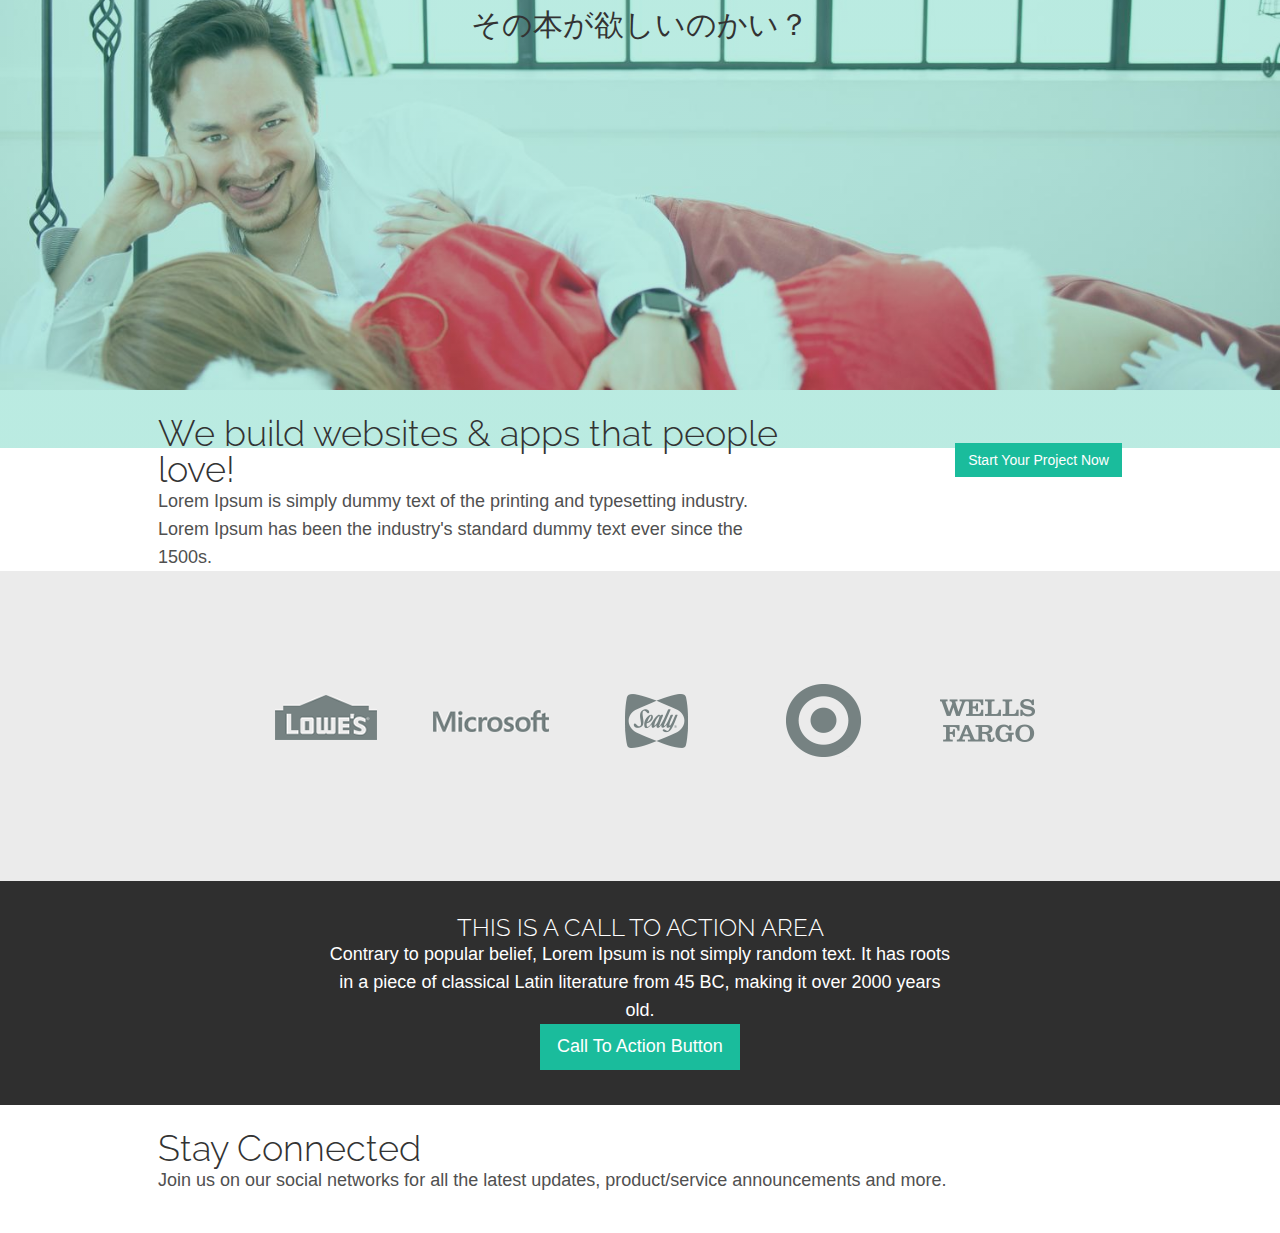
==== Theme/show.html @ bff26721 "バックアップ用です。" ====
<!DOCTYPE html>
<html lang="en">
  <head>
    <meta charset="utf-8">
    <meta http-equiv="X-UA-Compatible" content="IE=edge">
    <meta name="viewport" content="width=device-width, initial-scale=1.0">
    <meta name="description" content="">
    <meta name="author" content="">
    <link rel="shortcut icon" href="assets/ico/favicon.png">

    <title>Libro </title>

    <!-- Bootstrap core CSS -->
    <link href="assets/css/bootstrap.css" rel="stylesheet">

    <!-- Custom styles for this template -->
    <link href="assets/css/main.css" rel="stylesheet">
    <link href="assets/css/custom.css" rel="stylesheet">
    <link href="assets/css/common.css" rel="stylesheet">

    <link href="assets/css/font-awesome.min.css" rel="stylesheet">

    <link href='http://fonts.googleapis.com/css?family=Lato:300,400,700,300italic,400italic' rel='stylesheet' type='text/css'>
    <link href='http://fonts.googleapis.com/css?family=Raleway:400,300,700' rel='stylesheet' type='text/css'>

    <!-- HTML5 shim and Respond.js IE8 support of HTML5 elements and media queries -->
    <!--[if lt IE 9]>
      <script src="https://oss.maxcdn.com/libs/html5shiv/3.7.0/html5shiv.js"></script>
      <script src="https://oss.maxcdn.com/libs/respond.js/1.3.0/respond.min.js"></script>
    <![endif]-->
    
    <script src="assets/js/modernizr.custom.js"></script>
    
  </head>

  <body>

	<!-- Menu -->
	<!-- <nav class="menu" id="theMenu">
		<div class="menu-wrap">
			<h1 class="logo"><a href="index.html#home">LINK</a></h1>
			<i class="fa fa-arrow-right menu-close"></i>
			<a href="index.html">Home</a>
			<a href="services.html">Services</a>
			<a href="portfolio.html">Portfolio</a>
			<a href="about.html">About</a>
			<a href="#contact">Contact</a>
			<a href="#"><i class="fa fa-facebook"></i></a>
			<a href="#"><i class="fa fa-twitter"></i></a>
			<a href="#"><i class="fa fa-dribbble"></i></a>
			<a href="#"><i class="fa fa-envelope"></i></a>
		</div> -->
		
		<!-- Menu button -->
	<!-- 	<div id="menuToggle"><i class="fa fa-bars"></i></div>
	</nav> -->
	
	<!-- MAIN IMAGE SECTION -->
	<div id="portwrap2">
		<div class="container">
			<div class="row">
				<div class="col-lg-8 col-lg-offset-2">
					<h2>その本が欲しいのかい？</h2>
				</div>
			</div><!-- row -->
		</div><!-- /container -->
	</div><!-- /portrwrap2 -->

	<!-- WELCOME SECTION -->
    <div class="container">
      <div class="row mt">
      	<div class="col-lg-8">
	        <h1>We build websites & apps that people love!</h1>
	        <p>Lorem Ipsum is simply dummy text of the printing and typesetting industry. Lorem Ipsum has been the industry's standard dummy text ever since the 1500s.</p>
      	</div>
      	<div class="col-lg-4">
      		<p class="pull-right"><br><button type="button" class="btn btn-green">Start Your Project Now</button></p>
      	</div>
      </div><!-- /row -->
    </div><!-- /.container -->
    
  
	    	</div><!-- row -->
	    </div><!-- container -->
    </div><!-- portfolio -->
	
	<!-- CLIENTS LOGOS -->
	<div id="lg">
		<div class="container">
			<div class="row centered">
				<div class="col-lg-2 col-lg-offset-1">
					<img src="assets/img/clients/c01.gif" alt="">
				</div>
				<div class="col-lg-2">
					<img src="assets/img/clients/c02.gif" alt="">
				</div>
				<div class="col-lg-2">
					<img src="assets/img/clients/c03.gif" alt="">
				</div>
				<div class="col-lg-2">
					<img src="assets/img/clients/c04.gif" alt="">
				</div>
				<div class="col-lg-2">
					<img src="assets/img/clients/c05.gif" alt="">
				</div>
			</div><!-- row -->
		</div><!-- container -->
	</div><!-- dg -->
	
	
	<!-- CALL TO ACTION -->
	<div id="call">
		<div class="container">
			<div class="row">
				<h3>THIS IS A CALL TO ACTION AREA</h3>
				<div class="col-lg-8 col-lg-offset-2">
					<p>Contrary to popular belief, Lorem Ipsum is not simply random text. It has roots in a piece of classical Latin literature from 45 BC, making it over 2000 years old.</p>
					<p><button type="button" class="btn btn-green btn-lg">Call To Action Button</button></p>
				</div>
			</div><!-- row -->
		</div><!-- container -->
	</div><!-- Call to action -->
	
	<div class="container">
		<div class="row mt">
			<div class="col-lg-12">
				<h1>Stay Connected</h1>
				<p>Join us on our social networks for all the latest updates, product/service announcements and more.</p>
				<br>
			</div><!-- col-lg-12 -->
		</div><!-- row -->
	</div><!-- container -->
	
	<!--これ以下は消さないこと!

     Bootstrap core JavaScript
    ================================================== -->
    <!-- Placed at the end of the document so the pages load faster -->
    <script src="https://code.jquery.com/jquery-1.10.2.min.js"></script>
    <script src="assets/js/bootstrap.min.js"></script>
    <script src="assets/js/main.js"></script>
	<script src="assets/js/masonry.pkgd.min.js"></script>
	<script src="assets/js/imagesloaded.js"></script>
    <script src="assets/js/classie.js"></script>
	<script src="assets/js/AnimOnScroll.js"></script>
	<script>
		new AnimOnScroll( document.getElementById( 'grid' ), {
			minDuration : 0.4,
			maxDuration : 0.7,
			viewportFactor : 0.2
		} );
	</script>
  </body>
</html>
---- Theme/assets/css/main.css ----
body {
    background-color: #f2f2f2;
    font-family: Lato;
    font-weight: 300;
    font-size: 16px;
    color: #555;
    -webkit-font-smoothing: antialiased;
    -webkit-overflow-scrolling: touch;
}
h1, h2, h3, h4, h5, h6 {
    font-family: Raleway;
    font-weight: 300;
    color: #333;
}
p {
    line-height: 28px;
    margin-bottom: 25px;
    font-size: 18px;
}
.centered {
    text-align: center;
}
.goright {
    text-align: right;
}
.mt {
    padding-top: 25px;
}
a {
    color: #16a085;
    word-wrap: break-word;
    -webkit-transition: color .1s ease-in, background .1s ease-in;
    -moz-transition: color .1s ease-in, background .1s ease-in;
    -ms-transition: color .1s ease-in, background .1s ease-in;
    -o-transition: color .1s ease-in, background .1s ease-in;
    transition: color .1s ease-in, background .1s ease-in;
}
a:hover, a:focus {
    color: #7b7b7b;
    text-decoration: none;
    outline: 0;
}
a:before, a:after {
    -webkit-transition: color .1s ease-in, background .1s ease-in;
    -moz-transition: color .1s ease-in, background .1s ease-in;
    -ms-transition: color .1s ease-in, background .1s ease-in;
    -o-transition: color .1s ease-in, background .1s ease-in;
    transition: color .1s ease-in, background .1s ease-in;
}
hr {
    display: block;
    height: 1px;
    border: 0;
    border-top: 1px solid #ccc;
    margin: 1em 0;
    padding: 0;
}
.btn {
    border-radius: 0;
}
.btn-green {
    color: #fff;
    background-color: #1abc9c;
    border-color: #1abc9c;
    font-weight: 300;
}
.btn-green:hover, .btn-green:focus, .btn-green:active, .btn-green.active, .open .dropdown-toggle.btn-green {
    color: #fff;
    background-color: #16a085;
    border-color: #16a085;
    font-weight: 300;
}
.tm {
    font-size: 14px;
    line-height: 20px;
}
.menu {
    
    right: -200px;
    width: 260px;
    height: 100%;
    top: 0;
    z-index: 10;
    text-align: left;
}
.menu.menu-open {
    right: 0;
}
.menu-wrap {
    position: absolute;
    top: 0;
    left: 60px;
    background: #1a1a1a;
    width: 200px;
    height: 100%}
.menu h1.logo a {
    font-family: Raleway, Helvetica, Arial, sans-serif;
    font-size: 16px;
    font-weight: 800;
    letter-spacing: .15em;
    line-height: 40px;
    text-transform: uppercase;
    color: #fff;
    margin-top: 20px;
}
.menu h1.logo a:hover {
    color: #1abc9c;
}
.menu img.logo {
    margin: 20px 0;
    max-width: 160px;
}
.menu a {
    margin-left: 20px;
    color: gray;
    display: block;
    font-size: 12px;
    font-weight: 700;
    line-height: 40px;
    letter-spacing: .1em;
    text-transform: uppercase;
}
.menu a:hover {
    color: #fff;
}
.menu a:active {
    color: #fff;
}
.menu a>i {
    float: left;
    display: inline-block;
    vertical-align: middle;
    text-align: left;
    width: 25px;
    font-size: 14px;
    line-height: 40px;
    margin: 25px 2px;
}
.menu-close {
    cursor: pointer;
    display: block;
    position: absolute;
    font-size: 14px;
    color: gray;
    width: 40px;
    height: 40px;
    line-height: 40px;
    top: 20px;
    right: 5px;
    -webkit-transition: all .1s ease-in-out;
    -moz-transition: all .1s ease-in-out;
    -ms-transition: all .1s ease-in-out;
    -o-transition: all .1s ease-in-out;
    transition: all .1s ease-in-out;
}
.menu-close:hover {
    color: #fff;
    -webkit-transition: all .1s ease-in-out;
    -moz-transition: all .1s ease-in-out;
    -ms-transition: all .1s ease-in-out;
    -o-transition: all .1s ease-in-out;
    transition: all .1s ease-in-out;
}
.body-push {
    overflow-x: hidden;
    position: relative;
    left: 0;
}
.body-push-toright {
    left: 200px;
}
.body-push-toleft {
    left: -200px;
}
.menu, .body-push {
    -webkit-transition: all .3s ease;
    -moz-transition: all .3s ease;
    -ms-transition: all .3s ease;
    -o-transition: all .3s ease;
    transition: all .3s ease;
}
#menuToggle {
    position: absolute;
    top: 20px;
    left: 0;
    z-index: 11;
    display: block;
    text-align: center;
    font-size: 14px;
    color: #fff;
    width: 40px;
    height: 40px;
    line-height: 40px;
    cursor: pointer;
    background: rgba(0, 0, 0, .25);
    -webkit-transition: all .1s ease-in-out;
    -moz-transition: all .1s ease-in-out;
    -ms-transition: all .1s ease-in-out;
    -o-transition: all .1s ease-in-out;
    transition: all .1s ease-in-out;
}
#menuToggle:hover {
    color: #fff;
    background: rgba(0, 0, 0, .2);
    -webkit-transition: all .1s ease-in-out;
    -moz-transition: all .1s ease-in-out;
    -ms-transition: all .1s ease-in-out;
    -o-transition: all .1s ease-in-out;
    transition: all .1s ease-in-out;
}
#headerwrap {
    /*background:linear-gradient(#123456, #1abc9c);*/
    background: url(../img/header-bg2.jpg) no-repeat center top;
    margin-top: 0px;
    padding-top: 20px;
    text-align: center;
    background-attachment: relative;
    background-position: center center;
    min-height: 750px;
    width: 100%;
    -webkit-background-size: 100%;
    -moz-background-size: 100%;
    -o-background-size: 100%;
    background-size: 100%;
    -webkit-background-size: cover;
    -moz-background-size: cover;
    -o-background-size: cover;
    background-size: cover;
}
#headerwrap h1 {
    margin-top: 130px;
    color: #fff;
    font-size: 140px;
    font-weight: 700;
    letter-spacing: 3px;
}
#headerwrap h2 {
    color: #fff;
    font-size: 50px;
    font-weight: 100;
    letter-spacing: 2px;
}
#headerwrap i {
    font-size: 35px;
    color: #fff;
}
#headerwrap .spacer {
    margin-top: 220px;
}
#mapwrap {
    margin: 0;
    padding: 0;
}
#serviceswrap {
    background: url(../img/services-bg2.jpg) no-repeat center top;
    margin-top: -10px;
    padding-top: 20px;
    text-align: center;
    background-attachment: relative;
    background-position: center center;
    min-height: 500px;
    width: 100%;
    -webkit-background-size: 100%;
    -moz-background-size: 100%;
    -o-background-size: 100%;
    background-size: 100%;
    -webkit-background-size: cover;
    -moz-background-size: cover;
    -o-background-size: cover;
    background-size: cover;
}
#serviceswrap h2 {
    color: #fff;
    font-size: 50px;
    font-weight: 400;
    letter-spacing: 2px;
    margin-top: 150px;
}
#aboutwrap {
    background: url(../img/about-bg1.jpg) no-repeat center top;
    margin-top: 143px;
    padding-top: 20px;
    text-align: center;
    background-attachment: relative;
    background-position: center center;
    min-height: 500px;
    width: 100%;
    -webkit-background-size: 100%;
    -moz-background-size: 100%;
    -o-background-size: 100%;
    background-size: 100%;
    -webkit-background-size: cover;
    -moz-background-size: cover;
    -o-background-size: cover;
    background-size: cover;
}
#aboutwrap h2 {
    color: #fff;
    font-size: 50px;
    font-weight: 400;
    letter-spacing: 2px;
    margin-top: 150px;
}
#portwrap {
    background: url(../img/portfolio-bg2.jpg) no-repeat center top;
    margin-top: -10px;
    padding-top: 20px;
    text-align: center;
    background-attachment: relative;
    background-position: center center;
    min-height: 400px;
    width: 100%;
    -webkit-background-size: 100%;
    -moz-background-size: 100%;
    -o-background-size: 100%;
    background-size: 100%;
    -webkit-background-size: cover;
    -moz-background-size: cover;
    -o-background-size: cover;
    background-size: cover;
}
#portwrap2 {
    background: url(../img/portfolio-bg3.jpg) no-repeat center top;
    margin-top: -10px;
    padding-top: 20px;
    text-align: center;
    background-attachment: relative;
    background-position: center center;
    min-height: 400px;
    width: 100%;
    -webkit-background-size: 100%;
    -moz-background-size: 100%;
    -o-background-size: 100%;
    background-size: 100%;
    -webkit-background-size: cover;
    -moz-background-size: cover;
    -o-background-size: cover;
    background-size: cover;
}
#portwrap h2 {
    color: #fff;
    font-size: 50px;
    font-weight: 400;
    letter-spacing: 2px;
    margin-top: 150px;
}
#sp {
    background: #2f2f2f;
    padding-top: 35px;
    padding-bottom: 35px;
}
#sp h2 {
    color: #fff;
}
#sp-standout {
    background: url(../img/sp-standout-bg.jpg) no-repeat center top;
    margin-top: -10px;
    padding-top: 20px;
    text-align: center;
    background-attachment: relative;
    background-position: center center;
    min-height: 500px;
    width: 100%;
    -webkit-background-size: 100%;
    -moz-background-size: 100%;
    -o-background-size: 100%;
    background-size: 100%;
    -webkit-background-size: cover;
    -moz-background-size: cover;
    -o-background-size: cover;
    background-size: cover;
}
#portfolio {
    width: 100%}
#services {
    background: #1abc9c;
    margin-top: 25px;
    padding-top: 35px;
    padding-bottom: 35px;
}
#services h3 {
    color: #fff;
}
#services p {
    color: #fff;
}
#services i {
    color: #fff;
    font-size: 35px;
    margin-top: 22px;
}
#lg {
    background: #ebebeb;
    padding-top: 50px;
    padding-bottom: 50px;
    text-align: center;
}
#lg .desc {
    text-align: left;
}
#call {
    background: #2f2f2f;
    padding-top: 35px;
    padding-bottom: 35px;
    text-align: center;
}
#call h3 {
    color: #fff;
}
#call p {
    color: #fff;
}
#sf {
    display: block;
    width: 100%}
#sf .container {
    width: 100%}
#sf .col-lg-4 {
    margin: 0;
    padding: 15px;
}
#sf .lg {
    background-color: #1abc9c;
}
#sf .dg {
    background-color: #16a085;
}
#sf h4 {
    color: #fff;
}
#sf p {
    color: #fff;
}
#sf .ml {
    margin-left: 30px;
}
#sf i {
    font-size: 70px;
    color: #fff;
    text-align: center;
    margin-top: 50px;
    margin-bottom: 50px;
}
#cf {
    background: #2f2f2f;
}
#cf h4 {
    color: #fff;
    margin-left: 15px;
    margin-top: 15px;
}
#cf p {
    color: #fff;
    font-size: 15px;
    line-height: 18px;
    margin-left: 15px;
}
#cf .container {
    width: 100%}
#cf .col-lg-8 {
    margin: 0;
    padding: 0;
}
.process {
    max-width: 69em;
    list-style: none;
    margin: 30px auto;
    padding: 0;
}
.process li {
    display: block;
    float: left;
    padding: 1px;
    width: 100%;
    opacity: 0;
}
.process li.shown, .no-js .process li, .no-cssanimations .process li {
    opacity: 1;
}
.process li a, .process li img {
    outline: 0;
    border: 0;
    display: block;
    max-width: 100%}
.process.effect-2 li.animate {
    -webkit-transform: translateY(200px);
    -moz-transform: translateY(200px);
    transform: translateY(200px);
    -webkit-animation: moveUp .65s ease forwards;
    -moz-animation: moveUp .65s ease forwards;
    animation: moveUp .65s ease forwards;
}
@-webkit-keyframes moveUp {
    to {
    -webkit-transform: translateY(0);
    opacity: 1;
}
}@-moz-keyframes moveUp {
    to {
    -moz-transform: translateY(0);
    opacity: 1;
}
}@keyframes moveUp {
    to {
    transform: translateY(0);
    opacity: 1;
}
}#chartwrap {
    width: 100%}
#chartwrap .container {
    margin-left: 0;
    padding-left: 0;
}
#chartwrap h1, #chartwrap p {
    margin-left: 10px;
}
.cardinfo {
    background: #fff;
    padding: 15px;
    margin: 2px;
    text-align: left;
}
.cardinfo i {
    font-size: 18px;
    padding-right: 20px;
}
.grid {
    max-width: 69em;
    list-style: none;
    margin: 30px auto;
    padding: 0;
}
.grid li {
    display: block;
    float: left;
    padding: 7px;
    width: 33%;
    opacity: 0;
}
.grid li.shown, .no-js .grid li, .no-cssanimations .grid li {
    opacity: 1;
}
.grid li a, .grid li img {
    outline: 0;
    border: 0;
    display: block;
    max-width: 100%}
.grid img {
    opacity: .7;
}
.grid img:hover {
    opacity: 1;
}
.grid.effect-2 li.animate {
    -webkit-transform: translateY(200px);
    -moz-transform: translateY(200px);
    transform: translateY(200px);
    -webkit-animation: moveUp .65s ease forwards;
    -moz-animation: moveUp .65s ease forwards;
    animation: moveUp .65s ease forwards;
}
@-webkit-keyframes moveUp {
    to {
    -webkit-transform: translateY(0);
    opacity: 1;
}
}@-moz-keyframes moveUp {
    to {
    -moz-transform: translateY(0);
    opacity: 1;
}
}@keyframes moveUp {
    to {
    transform: translateY(0);
    opacity: 1;
}
}
---- Theme/assets/css/custom.css ----
/**共通部分ではないcssの置き場です。
何のcssなのかを記載していただけると嬉しいです
**/
#headerwrap:before{
	content:"";
	display: block;
	width: 100%;
	height: 90.50%;
	background: -moz-linear-gradient(
		270deg,
		#1abc9c 100%,
		#ffffff 0%);
	background: -webkit-linear-gradient(
		270deg,
		#1abc9c 100%,
		#ffffff 0%);
	background: -o-linear-gradient(
		270deg,
		#1abc9c 100%,
		#ffffff 0%%);
	background: -ms-linear-gradient(
		270deg,
		#1abc9c 100%,
		#ffffff 0%);

	position: absolute;
	top: 0;
	left: 0;
	opacity: 0.7;
}

#aboutwrap:before{
	content:"";
	display: block;
	width: 100%;
	height: 59.40%;
	background: -moz-linear-gradient(
		270deg,
		#1abc9c 100%,
		#ffffff 0%);
	background: -webkit-linear-gradient(
		270deg,
		#1abc9c 100%,
		#ffffff 0%);
	background: -o-linear-gradient(
		270deg,
		#1abc9c 100%,
		#ffffff 0%%);
	background: -ms-linear-gradient(
		270deg,
		#1abc9c 100%,
		#ffffff 0%);

	position: absolute;
	top: 150px;
	left: 0;
	opacity: 0.4;
}

#serviceswrap:before{
	content:"";
	display: block;
	width: 100%;
	height: 62.50%;
	background: -moz-linear-gradient(
		270deg,
		#1abc9c 100%,
		#ffffff 0%);
	background: -webkit-linear-gradient(
		270deg,
		#1abc9c 100%,
		#ffffff 0%);
	background: -o-linear-gradient(
		270deg,
		#1abc9c 100%,
		#ffffff 0%%);
	background: -ms-linear-gradient(
		270deg,
		#1abc9c 100%,
		#ffffff 0%);

	position: absolute;
	top: 0;
	left: 0;
	opacity: 0.5;
}

#portwrap:before{
	content:"";
	display: block;
	width: 100%;
	height: 49.80%;
	background: -moz-linear-gradient(
		270deg,
		#1abc9c 100%,
		#ffffff 0%);
	background: -webkit-linear-gradient(
		270deg,
		#1abc9c 100%,
		#ffffff 0%);
	background: -o-linear-gradient(
		270deg,
		#1abc9c 100%,
		#ffffff 0%%);
	background: -ms-linear-gradient(
		270deg,
		#1abc9c 100%,
		#ffffff 0%);

	position: absolute;
	top: 0;
	left: 0;
	opacity: 0.3;
}

#portwrap2:before{
	content:"";
	display: block;
	width: 100%;
	height: 49.80%;
	background: -moz-linear-gradient(
		270deg,
		#1abc9c 100%,
		#ffffff 0%);
	background: -webkit-linear-gradient(
		270deg,
		#1abc9c 100%,
		#ffffff 0%);
	background: -o-linear-gradient(
		270deg,
		#1abc9c 100%,
		#ffffff 0%%);
	background: -ms-linear-gradient(
		270deg,
		#1abc9c 100%,
		#ffffff 0%);

	position: absolute;
	top: 0;
	left: 0;
	opacity: 0.3;
}

/* 共通部分 */
#imagemap {
	margin: 0px auto;
	padding: 0px;
	background: transparent url(../img/jp.png) top left no-repeat;
	width: 600px;
	height: 400px;
	position: relative;
}
#imagemap li {
	margin: 0px;
	padding: 0px;
	position: absolute;
	list-style: none;
	font-size: 14px;
}
#imagemap a {
	position: absolute;
}
#imagemap a span {
	display: none;
}

/* 北海道 */
#hokkaido {
	top: 0px;
	left: 333px;
}
#hokkaido a {
	width: 300px;
	height: 131px;
}
#hokkaido a:hover {
	background: url(../img/jp.png) -333px -400px no-repeat;
}

/* 東北 */
#touhoku {
	top: 128px;
	left: 253px;
}
#touhoku a {
	width: 180px;
	height: 145px;
}
#touhoku a:hover {
	background: transparent url(../img/jp.png) -253px -928px no-repeat;
}

/* 北陸・甲信越 */
#hokuriku {
	top: 208px;
	left: 202px;
}
#hokuriku a {
	width: 128px;
	height: 95px;
}
#hokuriku a:hover {
	background: transparent url(../img/jp.png) -202px -1408px no-repeat;
}

/* 関東 */
#kanto {
	top: 252px;
	left: 280px;
}
#kanto a {
	width: 68px;
	height: 148px;
}
#kanto a:hover {
	background: transparent url(../img/jp.png) -280px -1852px no-repeat;
}

/* 東海 */
#tokai {
	top: 260px;
	left: 202px;
}
#tokai a {
	width: 88px;
	height: 100px;
}
#tokai a:hover {
	background: transparent url(../img/jp.png) -202px -2260px no-repeat;
}

/* 関西 */
#kansai {
	top: 261px;
	left: 171px;
}
#kansai a {
	width: 62px;
	height: 87px;
}
#kansai a:hover {
	background: transparent url(../img/jp.png) -171px -2661px no-repeat;
}

/* 中国 */
#chugoku {
	top: 235px;
	left: 85px;
}
#chugoku a {
	width: 100px;
	height: 75px;
}
#chugoku a:hover {
	background: transparent url(../img/jp.png) -85px -3035px no-repeat;
}

/* 四国 */
#shikoku {
	top: 300px;
	left: 107px;
}
#shikoku a {
	width: 75px;
	height: 50px;
}
#shikoku a:hover {
	background: transparent url(../img/jp.png) -107px -3500px no-repeat;
}

/* 九州 */
#kyushu {
	top: 265px;
	left: 24px;
}
#kyushu a {
	width: 88px;
	height: 135px;
}
#kyushu a:hover {
	background: transparent url(../img/jp.png) -24px -3865px no-repeat;
}

/* 沖縄 */
#okinawa {
	top: 0px;
	left: 0px;
}
#okinawa a {
	width: 298px;
	height: 155px;
}
#okinawa a:hover {
	background: transparent url(../img/jp.png) 0px -4000px no-repeat;
}

/* ●日本地図下の地域リスト */
#area {
	margin: 20px auto;
	width: 600px;
}
#area li {
	float:left;
	text-indent:-5px;
	font-size: 14px;
	font-family: sans-serif;
	padding: 0 30px 0 0;
}
#area li a {
	text-decoration: none;
	color: #2d67ee;
}
#area li a:hover {
	text-decoration: underline;
	color: #f1710f;
}


/*body
{
    /*background: url('http://farm3.staticflickr.com/2832/12303719364_c25cecdc28_b.jpg') fixed;*/
    background-size: cover;
    padding: 0;
    margin: 0;
}

.wrap
{

    width: 100%;
    height: 100%;
    min-height: 100%;
    position: absolute;
    top: 0;
    left: 0;
    z-index: 99;
}

p.form-title
{
    font-family: 'Open Sans' , sans-serif;
    font-size: 20px;
    font-weight: 600;
    text-align: center;
    color: #000000;
    margin-top: 5%;
    text-transform: uppercase;
    letter-spacing: 4px;
}

form
{
    width: 450px;
    margin: 0 auto;
}

form.login input[type="text"], form.login input[type="password"]
{
    width: 100%;
    margin: 0;
    padding: 5px 10px;
    background: 0;
    border: 0;
    border-bottom: 1px solid #000000;
    outline: 0;
    font-style: italic;
    font-size: 12px;
    font-weight: 400;
    letter-spacing: 1px;
    margin-bottom: 5px;
    color: #000000;
    outline: 0;
}

form.login input[type="submit"]
{
    width: 100%;
    font-size: 14px;
    text-transform: uppercase;
    font-weight: 500;
    margin-top: 16px;
    outline: 0;
    cursor: pointer;
    letter-spacing: 1px;
}

form.login input[type="submit"]:hover
{
    transition: background-color 0.5s ease;
}

form.login .remember-forgot
{
    float: left;
    width: 100%;
    margin: 10px 0 0 0;
}
form.login .forgot-pass-content
{
    min-height: 20px;
    margin-top: 10px;
    margin-bottom: 10px;
}
form.login label, form.login a
{
    font-size: 12px;
    font-weight: 400;
    color: #000000;
}

form.login a
{
    transition: color 0.5s ease;
}

form.login a:hover
{
    color: #2ecc71;
}

.pr-wrap
{
    width: 100%;
    height: 100%;
    min-height: 100%;
    position: absolute;
    top: 0;
    left: 0;
    z-index: 999;
    display: none;
}

.show-pass-reset
{
    display: block !important;
}

.pass-reset
{
    margin: 0 auto;
    width: 250px;
    position: relative;
    margin-top: 22%;
    z-index: 999;
    background: #000000;
    padding: 20px 15px;
}

.pass-reset label
{
    font-size: 12px;
    font-weight: 400;
    margin-bottom: 15px;
}

.pass-reset input[type="email"]
{
    width: 100%;
    margin: 5px 0 0 0;
    padding: 5px 10px;
    background: 0;
    border: 0;
    border-bottom: 1px solid #000000;
    outline: 0;
    font-style: italic;
    font-size: 12px;
    font-weight: 400;
    letter-spacing: 1px;
    margin-bottom: 5px;
    color: #000000;
    outline: 0;
}

.pass-reset input[type="submit"]
{
    width: 100%;
    border: 0;
    font-size: 14px;
    text-transform: uppercase;
    font-weight: 500;
    margin-top: 10px;
    outline: 0;
    cursor: pointer;
    letter-spacing: 1px;
}

.pass-reset input[type="submit"]:hover
{
    transition: background-color 0.5s ease;
}
.posted-by
{
    position: absolute;
    bottom: 26px;
    margin: 0 auto;
    color: #FFF;
    background-color: rgba(0, 0, 0, 0.66);
    padding: 10px;
    left: 45%;
}

.gallery
{
    display: inline-block;
    margin-top: 20px;
}

/* layout */
#left ul.nav {
    margin-bottom: 2px;
    font-size: 12px; /* to change font-size, please change instead .lbl */
}
#left ul.nav ul,
#left ul.nav ul li {
    list-style: none!important;
    list-style-type: none!important;
    margin-top: 1px;
    margin-bottom: 1px;
}
#left ul.nav ul {
    padding-left: 0;
    width: auto;
}
#left ul.nav ul.children {
    padding-left: 12px;
    width: auto;
}
#left ul.nav ul.children li{
    margin-left: 0px;
}
#left ul.nav li a:hover {
    text-decoration: none;
}

#left ul.nav li a:hover .lbl {
    color: #999!important;
}

#left ul.nav li.current>a .lbl {
    background-color: #999;
    color: #fff!important;
}

/* parent item */
#left ul.nav li.parent a {
    padding: 0px;
    color: #ccc;
}
#left ul.nav>li.parent>a {
    border: solid 1px #999;
    text-transform: uppercase;
}    
#left ul.nav li.parent a:hover {
    background-color: #fff;
    -webkit-box-shadow:inset 0 3px 8px rgba(0,0,0,0.125);
    -moz-box-shadow:inset 0 3px 8px rgba(0,0,0,0.125);
    box-shadow:inset 0 3px 8px rgba(0,0,0,0.125);    
}

/* link tag (a)*/
#left ul.nav li.parent ul li a {
    color: #457;
    border: none;
    display:block;
    padding-left: 5px;    
}

#left ul.nav li.parent ul li a:hover {
    background-color: #1abc9c;
    -webkit-box-shadow:none;
    -moz-box-shadow:none;
    box-shadow:none;  
}

/* sign for parent item */
#left ul.nav li .sign {
    display: inline-block;
    width: 14px;
    padding: 5px 8px;
    background-color: transparent;
    color: #fff;
}
#left ul.nav li.parent>a>.sign{
    margin-left: 0px;
    background-color: #999;
}

/* label */
#left ul.nav li .lbl {
    padding: 5px 12px;
    display: inline-block;
}
#left ul.nav li.current>a>.lbl {
    color: #fff;
}
#left ul.nav  li a .lbl{
    font-size: 12px;
}

/* THEMATIQUE
------------------------- */
/* theme 1 */
#left ul.nav>li.item-1.parent>a {
    border: solid 1px #ff6307;
}
#left ul.nav>li.item-1.parent>a>.sign,
#left ul.nav>li.item-1 li.parent>a>.sign{
    margin-left: 0px;
    background-color: #ff6307;

    .contact-form{ margin-top:15px;}
.contact-form .textarea{ min-height:220px; resize:none;}
.form-control{ box-shadow:none; border-color:#eee; height:49px;}
.form-control:focus{ box-shadow:none; border-color:#00b09c;}
.form-control-feedback{ line-height:50px;}
.main-btn{ background:#00b09c; border-color:#00b09c; color:#fff;}
.main-btn:hover{ background:#00a491;color:#fff;}
.form-control-feedback {
line-height: 50px;
top: 0px;
}



body { padding-top: 15px; 
font-size: 12px } 
.main { max-width: 320px; margin: 0 auto; } 
.login-or { position: relative; font-size: 18px; 
	color: #aaa; margin-top: 10px; margin-bottom: 10px; 
	padding-top: 10px; padding-bottom: 10px; } 
.span-or { display: block; position: absolute; left: 50%;
 top: -2px; margin-left: -25px; background-color: #fff; width: 50px;
  text-align: center; } 
  .hr-or { background-color: #cdcdcd; height: 1px; 
  	margin-top: 0px !important; margin-bottom: 0px !important; } 
  	h3 { text-align: center; line-height: 300%; }
---- Theme/assets/css/common.css ----
/**ここ以下はheader,footer**/

/* =Reset default browser CSS. Based on work by Eric Meyer: http://meyerweb.com/eric/tools/css/reset/index.html
-------------------------------------------------------------- */
html, body, div, span, applet, object, iframe,
h1, h2, h3, h4, h5, h6, p, blockquote, pre,
a, abbr, acronym, address, big, cite, code,
del, dfn, em, font, img, ins, kbd, q, s, samp,
small, strike, strong, sub, sup, tt, var,
b, u, i, center,
dl, dt, dd, ol, ul, li,
fieldset, form, label, legend,
table, caption, tbody, tfoot, thead, tr, th, td {
  background: transparent;
  border: 0;
  margin: 0;
  padding: 0;
  vertical-align: baseline; }

body {
  line-height: 1; }

h1, h2, h3, h4, h5, h6 {
  clear: both;
  font-weight: normal; }

ol, ul {
  list-style: none; }
 

blockquote {
  quotes: none; }

blockquote:before, blockquote:after {
  content: '';
  content: none; }

del {
  text-decoration: line-through; }

/* tables still need 'cellspacing="0"' in the markup */
table {
  border-collapse: collapse;
  border-spacing: 0; }

a img {
  border: none; }

/* =Scss Variables
-------------------------------------------------------------- */
/* =Global
-------------------------------------------------------------- */
*,
*:before,
*:after {
  -webkit-box-sizing: border-box;
  -moz-box-sizing: border-box;
  box-sizing: border-box; }

body {
  background-color: transparent;
  color: #505050;
  font-family: "Ubuntu", sans-serif;
  font-weight: 300;
  font-size: 16px;
  line-height: 1.8; }

/* Headings */
h1, h2, h3, h4, h5, h6 {
  line-height: 1;
  font-weight: 300; }

a {
  text-decoration: none;
  color: #3cb5f9; }

a:hover {
  color: #0793e2; }

/* =Template
-------------------------------------------------------------- */
#wrapper {
  width: 100%;
  margin: 0 auto; }

#main {
  background-color: #fff;
  padding-top: 150px; }

.container {
  width: 80%;
  margin: 0 auto;
  padding: 0 30px; }

section {
  padding: 60px 0; }
  section h1 {
    font-weight: 700;
    margin-bottom: 10px; }
  section p {
    margin-bottom: 30px; }
    section p:last-child {
      margin-bottom: 0; }
  section.color {
    background-color: #3cb5f9;
    color: white; }

/* =Info Bar
-------------------------------------------------------------- */
#info-bar {   /*フッタの色指定*/
  background-color: #1abc9c;
  background-color:rgba(26,188,156,0.7); }
  #info-bar a,ul {
    color: white;
    font-size: 14px;
    text-transform: uppercase;
    display: inline-block;
    margin: 0;
    padding: 10px; }
    #info-bar a:hover {
      background-color: #0793e2; }
  #info-bar span.all-tutorials,
  #info-bar span.footer-logo {
    display: inline;
    width: 50%; }

    .col-md-3{
      float: left;
      margin-left: 10%;
    }
  /*#info-bar span.all-tutorials {
    float: left;
    text-align: left; }
  #info-bar span.footer-logo {
    float: right;
    text-align: right; }*/

/* =Header
-------------------------------------------------------------- */
header {
  width: 100%;
  height: 150px;
  overflow: hidden;
  position: fixed;
  top: 0;
  left: 0;
  z-index: 999;
  /*background-color: #0683c9;*/
  background-color: #1abc9c;
  background-color:rgba(26,188,156,0.4);
  -webkit-transition: height 0.3s;
  -moz-transition: height 0.3s;
  -ms-transition: height 0.3s;
  -o-transition: height 0.3s;
  transition: height 0.3s; }
  header h1#logo {
    display: inline-block;
    height: 150px;
    line-height: 150px;
    float: left;
    font-family: "Oswald", sans-serif;
    font-size: 60px;
    color: white;
    opacity: 0.9;
    font-weight: 800;
    -webkit-transition: all 0.3s;
    -moz-transition: all 0.3s;
    -ms-transition: all 0.3s;
    -o-transition: all 0.3s;
    transition: all 0.3s; }
    .fa{              /*こいつまじ素直じゃない*/
      display: inline-block;
      height: 150px;
      line-height: 150px;
      /*margin-top: 4%; /*js効かなくなります*/
      font-family: "FontAwesome";
      color: white;
      opacity: 0.9;
      -webkit-transition: all 0.3s;
      -moz-transition: all 0.3s;
      -ms-transition: all 0.3s;
      -o-transition: all 0.3s;
      transition: all 0.3s;
       }

  header nav {
    display: inline-block;
    float: right; }
    header nav a {
      line-height: 150px;
      margin-left: 20px;
      color: white;
      opacity: 1;
      font-weight: 700;
      font-size: 18px;
      -webkit-transition: all 0.3s;
      -moz-transition: all 0.3s;
      -ms-transition: all 0.3s;
      -o-transition: all 0.3s;
      transition: all 0.3s; }
      header nav a:hover {
        color: white; }
  header.smaller {
    height: 75px; }
    header.smaller h1#logo {
      width: 150px;
      height: 75px;
      line-height: 75px;
      font-size: 30px; }
    header.smaller nav a {
      line-height: 75px; }

/* =Footer
-------------------------------------------------------------- */
/* =Extras
-------------------------------------------------------------- */
.clearfix:after {
  visibility: hidden;
  display: block;
  content: "";
  clear: both;
  height: 0; }

/* =Media Queries
-------------------------------------------------------------- */
@media all and (max-width: 660px) {
  /* =Header
  -------------------------------------------------------------- */
  header h1#logo {
    display: block;
    float: none;
    margin: 0 auto;
    height: 100px;
    line-height: 100px;
    text-align: center; }
  header nav {
    display: block;
    float: none;
    height: 50px;
    text-align: center;
    margin: 0 auto; }
    header nav a {
      line-height: 50px;
      margin: 0 10px; }
  header.smaller {
    height: 75px; }
    header.smaller h1#logo {
      height: 40px;
      line-height: 40px;
      font-size: 30px; }
    header.smaller nav {
      height: 35px; }
      header.smaller nav a {
        line-height: 35px; } }
@media all and (max-width: 600px) {
  .container {
    width: 100%; }

  #info-bar a {
    display: block; }
  #info-bar span.all-tutorials,
  #info-bar span.back-to-tutorial {
    width: 100%; }
  #info-bar span.all-tutorials,
  #info-bar span.back-to-tutorial {
    float: none;
    text-align: center; }
  #info-bar span.all-tutorials {
    border-bottom: solid 1px #0793e2; } }
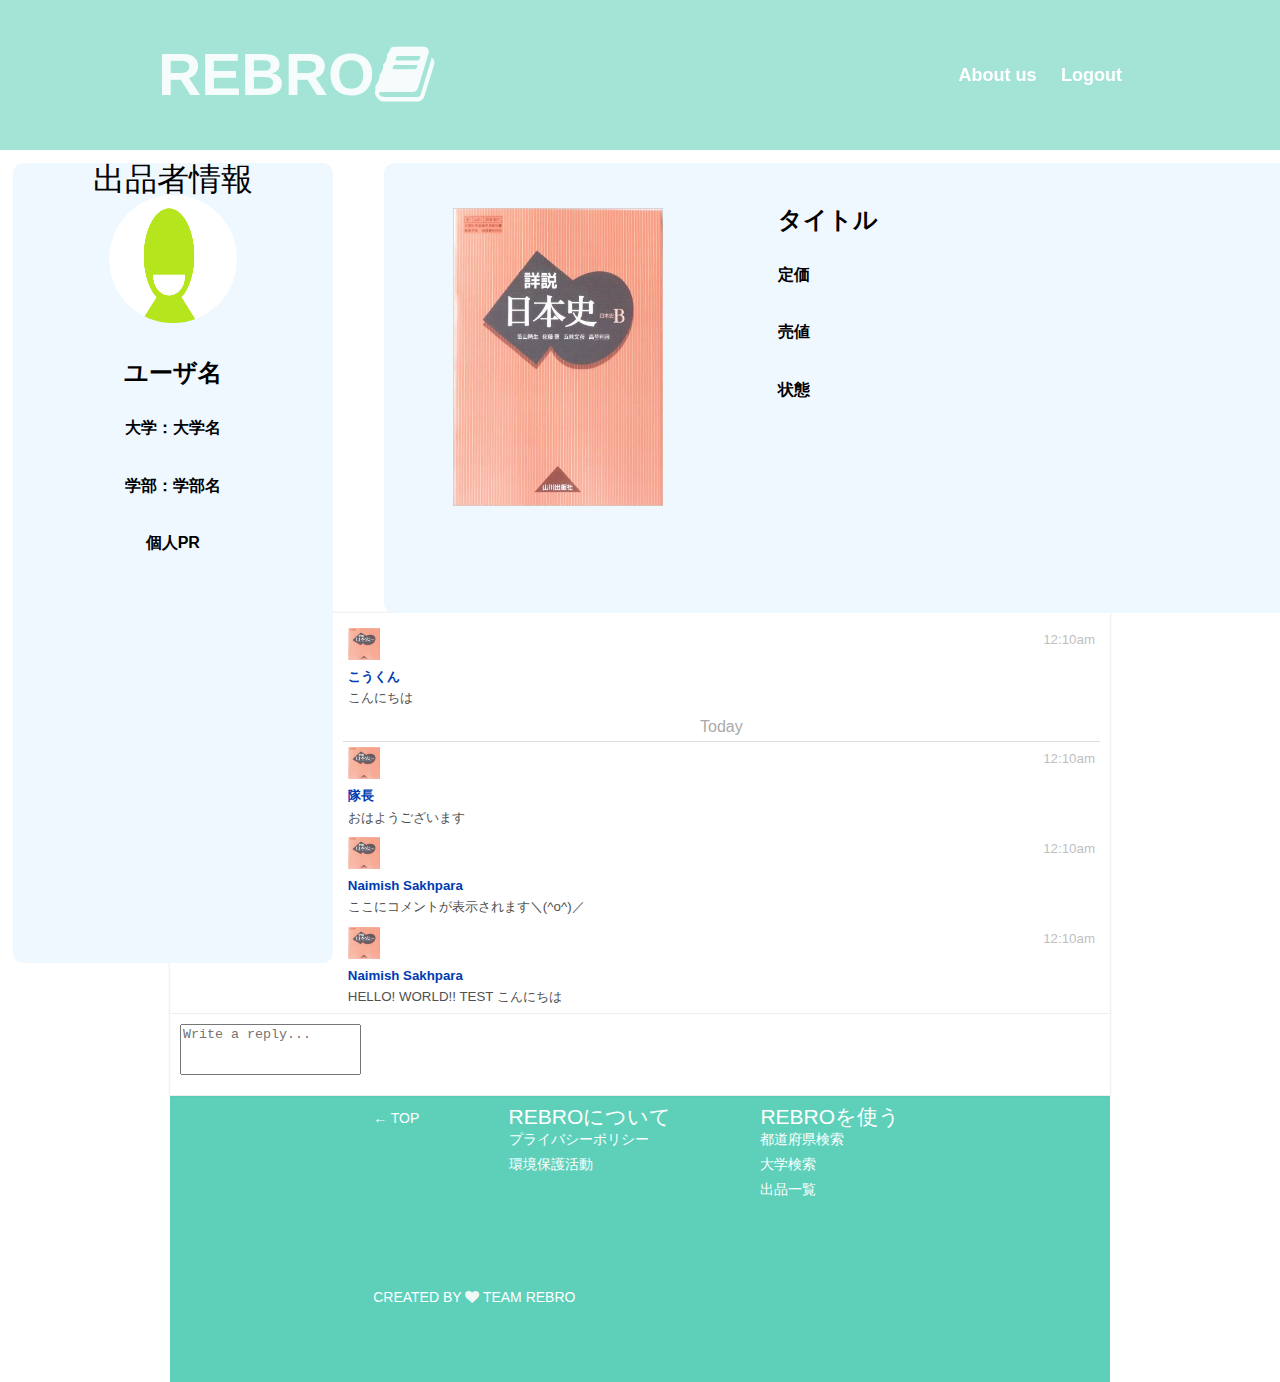
==== commit b462b744: "show.html .css mockup  toriaezu push" ====
--- a/Theme/show.html
+++ b/Theme/show.html
@@ -1,154 +1,204 @@
-<!DOCTYPE html>
-<html lang="en">
-  <head>
-    <meta charset="utf-8">
-    <meta http-equiv="X-UA-Compatible" content="IE=edge">
-    <meta name="viewport" content="width=device-width, initial-scale=1.0">
-    <meta name="description" content="">
-    <meta name="author" content="">
-    <link rel="shortcut icon" href="assets/ico/favicon.png">
-
-    <title>Libro </title>
-
-    <!-- Bootstrap core CSS -->
-    <link href="assets/css/bootstrap.css" rel="stylesheet">
-
-    <!-- Custom styles for this template -->
-    <link href="assets/css/main.css" rel="stylesheet">
-    <link href="assets/css/custom.css" rel="stylesheet">
-    <link href="assets/css/common.css" rel="stylesheet">
-
-    <link href="assets/css/font-awesome.min.css" rel="stylesheet">
-
-    <link href='http://fonts.googleapis.com/css?family=Lato:300,400,700,300italic,400italic' rel='stylesheet' type='text/css'>
-    <link href='http://fonts.googleapis.com/css?family=Raleway:400,300,700' rel='stylesheet' type='text/css'>
-
-    <!-- HTML5 shim and Respond.js IE8 support of HTML5 elements and media queries -->
-    <!--[if lt IE 9]>
-      <script src="https://oss.maxcdn.com/libs/html5shiv/3.7.0/html5shiv.js"></script>
-      <script src="https://oss.maxcdn.com/libs/respond.js/1.3.0/respond.min.js"></script>
-    <![endif]-->
+<!DOCTYPE HTML>
+<html>
+	<head>
+		<meta charset='UTF-8'>
+		<link rel="stylesheet" type="text/css" href="show.css">
+		<link rel="stylesheet" type="text/css" href="assets/css/common.css">
+		<title>商品詳細ページ</title>
+        <link href="assets/css/font-awesome.min.css" rel="stylesheet">
+        <link href="assets/css/common.css" rel="stylesheet">
+        <link href="assets/css/custom.css" rel="stylesheet">
+        <script type="text/javascript" src="headfoot.js">
+        </script>
     
-    <script src="assets/js/modernizr.custom.js"></script>
+        <script>
+            function init() {
+                window.addEventListener('scroll', function(e){
+                    var distanceY = window.pageYOffset || document.documentElement.scrollTop,
+                        shrinkOn = 300,
+                        header = document.querySelector("header");
+                    if (distanceY > shrinkOn) {
+                        classie.add(header,"smaller");
+                    } else {
+                        if (classie.has(header,"smaller")) {
+                            classie.remove(header,"smaller");
+                        }
+                    }
+                });
+            }
+            window.onload = init();
+        </script>
+	</head>
+	<body>
+		<div class="header">
+			<!-- <h1><font face="MSゴシック">テキスト</font></h1> -->
+			 <div id="wrapper">
+
+		        <header>
+		            <div class="container clearfix">
+		                <h1 id="logo">
+		                    REBRO
+		                </h1>
+		                <i class="fa fa-book fa-4x"></i>     
+		                <nav>
+		                    <!-- <a href="">Lorem</a> -->
+		                    <!-- 消えたnavタグ大事件... -->
+		                    <a href="">About us</a> 
+		                    <a href="">Logout</a>
+		                </nav>
+		            </div>
+		        </header><!-- /header -->
+			</div>
+		</div>
+		<div id="main">
+			<!-- <h3><font face="MSゴシック">１：１のチャット</font></h3> -->
+			
+			<div class="sidebar" style="height:800px" >
+				<h1>出品者情報</h1>
+					<img class="sell-user" src="assets/img/default2.png" width="128" height="128" alt="出品者画像">
+					<br>
+					<br>
+					<div class="sell-user">
+						<dl>
+							<h2><dt>ユーザ名</dt></h2>
+							<br>
+							<dt>大学：大学名</dt>
+							<br>
+							<dt>学部：学部名</dt>
+							<br>
+							<dt>個人PR</dt>
+
+						</dl>
+					</div>
+
+				
+			</div>
+
+			<div class="contents" style="height:450px" >
+				<img class="book" src="assets/img/portfolio/15.jpg" width="210" height="298" alt="商品イメージ">
+				<div class="description">
+					<dl>
+						<h2><dt>タイトル</dt></h2>
+						<br>
+						<dt>定価</dt>
+						<br>
+						<dt>売値</dt>
+						<br>
+						<dt>状態</dt>
+					</dl>
+				</div>
+
+			</div>
+
+			<div class="container" style="width:1000px">
     
-  </head>
-
-  <body>
-
-	<!-- Menu -->
-	<!-- <nav class="menu" id="theMenu">
-		<div class="menu-wrap">
-			<h1 class="logo"><a href="index.html#home">LINK</a></h1>
-			<i class="fa fa-arrow-right menu-close"></i>
-			<a href="index.html">Home</a>
-			<a href="services.html">Services</a>
-			<a href="portfolio.html">Portfolio</a>
-			<a href="about.html">About</a>
-			<a href="#contact">Contact</a>
-			<a href="#"><i class="fa fa-facebook"></i></a>
-			<a href="#"><i class="fa fa-twitter"></i></a>
-			<a href="#"><i class="fa fa-dribbble"></i></a>
-			<a href="#"><i class="fa fa-envelope"></i></a>
-		</div> -->
-		
-		<!-- Menu button -->
-	<!-- 	<div id="menuToggle"><i class="fa fa-bars"></i></div>
-	</nav> -->
-	
-	<!-- MAIN IMAGE SECTION -->
-	<div id="portwrap2">
-		<div class="container">
-			<div class="row">
-				<div class="col-lg-8 col-lg-offset-2">
-					<h2>その本が欲しいのかい？</h2>
-				</div>
-			</div><!-- row -->
-		</div><!-- /container -->
-	</div><!-- /portrwrap2 -->
-
-	<!-- WELCOME SECTION -->
-    <div class="container">
-      <div class="row mt">
-      	<div class="col-lg-8">
-	        <h1>We build websites & apps that people love!</h1>
-	        <p>Lorem Ipsum is simply dummy text of the printing and typesetting industry. Lorem Ipsum has been the industry's standard dummy text ever since the 1500s.</p>
-      	</div>
-      	<div class="col-lg-4">
-      		<p class="pull-right"><br><button type="button" class="btn btn-green">Start Your Project Now</button></p>
-      	</div>
-      </div><!-- /row -->
-    </div><!-- /.container -->
-    
-  
-	    	</div><!-- row -->
-	    </div><!-- container -->
-    </div><!-- portfolio -->
-	
-	<!-- CLIENTS LOGOS -->
-	<div id="lg">
-		<div class="container">
-			<div class="row centered">
-				<div class="col-lg-2 col-lg-offset-1">
-					<img src="assets/img/clients/c01.gif" alt="">
-				</div>
-				<div class="col-lg-2">
-					<img src="assets/img/clients/c02.gif" alt="">
-				</div>
-				<div class="col-lg-2">
-					<img src="assets/img/clients/c03.gif" alt="">
-				</div>
-				<div class="col-lg-2">
-					<img src="assets/img/clients/c04.gif" alt="">
-				</div>
-				<div class="col-lg-2">
-					<img src="assets/img/clients/c05.gif" alt="">
-				</div>
-			</div><!-- row -->
-		</div><!-- container -->
-	</div><!-- dg -->
-	
-	
-	<!-- CALL TO ACTION -->
-	<div id="call">
-		<div class="container">
-			<div class="row">
-				<h3>THIS IS A CALL TO ACTION AREA</h3>
-				<div class="col-lg-8 col-lg-offset-2">
-					<p>Contrary to popular belief, Lorem Ipsum is not simply random text. It has roots in a piece of classical Latin literature from 45 BC, making it over 2000 years old.</p>
-					<p><button type="button" class="btn btn-green btn-lg">Call To Action Button</button></p>
-				</div>
-			</div><!-- row -->
-		</div><!-- container -->
-	</div><!-- Call to action -->
-	
-	<div class="container">
-		<div class="row mt">
-			<div class="col-lg-12">
-				<h1>Stay Connected</h1>
-				<p>Join us on our social networks for all the latest updates, product/service announcements and more.</p>
-				<br>
-			</div><!-- col-lg-12 -->
-		</div><!-- row -->
-	</div><!-- container -->
-	
-	<!--これ以下は消さないこと!
-
-     Bootstrap core JavaScript
-    ================================================== -->
-    <!-- Placed at the end of the document so the pages load faster -->
-    <script src="https://code.jquery.com/jquery-1.10.2.min.js"></script>
-    <script src="assets/js/bootstrap.min.js"></script>
-    <script src="assets/js/main.js"></script>
-	<script src="assets/js/masonry.pkgd.min.js"></script>
-	<script src="assets/js/imagesloaded.js"></script>
-    <script src="assets/js/classie.js"></script>
-	<script src="assets/js/AnimOnScroll.js"></script>
-	<script>
-		new AnimOnScroll( document.getElementById( 'grid' ), {
-			minDuration : 0.4,
-			maxDuration : 0.7,
-			viewportFactor : 0.2
-		} );
-	</script>
-  </body>
-</html>
+		    <div class="row">
+
+		        <div class="message-wrap col-lg-8">
+		            <div class="msg-wrap">
+
+
+				            <div class="media msg ">
+				                    <a class="pull-left" href="#">
+				                        <img class="media-object" alt="64x64" style="width: 32px; height: 32px;" src="assets/img/portfolio/15.jpg">
+				                    </a>
+				                <div class="media-body">
+				                        <small class="pull-right time"> 12:10am</small>
+				                        <h5 class="media-heading">こうくん</h5>
+				                        <small class="col-lg-10">こんにちは</small>
+			                    </div>
+			                </div>
+
+		                <div class="alert alert-info msg-date">
+		                    <strong>Today</strong>
+		                </div>
+
+		                <div class="media msg">
+		                    <a class="pull-left" href="#">
+		                        <img class="media-object" alt="64x64" style="width: 32px; height: 32px;" src="assets/img/portfolio/15.jpg">
+		                    </a>
+		                    <div class="media-body">
+		                        <small class="pull-right time"> 12:10am</small>
+
+		                        <h5 class="media-heading">隊長</h5>
+		                        <small class="col-lg-10">おはようございます</small>
+		                    </div>
+		                </div>
+
+
+		                <div class="media msg">
+		                    <a class="pull-left" href="#">
+		                        <img class="media-object" alt="64x64" style="width: 32px; height: 32px;" src="assets/img/portfolio/15.jpg">
+		                    </a>
+		                    <div class="media-body">
+		                        <small class="pull-right time"> 12:10am</small>
+
+		                        <h5 class="media-heading">Naimish Sakhpara</h5>
+		                        <small class="col-lg-10">ここにコメントが表示されます＼(^o^)／</small>
+		                    </div>
+		                </div>
+
+		                <div class="media msg">
+		                    <a class="pull-left" href="#">
+		                        <img class="media-object" alt="64x64" style="width: 32px; height: 32px;" src="assets/img/portfolio/15.jpg">
+		                    </a>
+		                    <div class="media-body">
+		                        <small class="pull-right time"> 12:10am</small>
+		                        <h5 class="media-heading">Naimish Sakhpara</h5>
+
+		                        <small class="col-lg-10">HELLO! WORLD!! TEST こんにちは</small>
+		                    </div>
+		                </div>
+
+		            </div>
+
+					            <div class="send-wrap ">
+					                <textarea class="form-control send-message" rows="3" placeholder="Write a reply..."></textarea>
+					            </div>
+					            <!-- <div class="btn-panel">
+					                <a href="" class=" col-lg-3 btn   send-message-btn " role="button"><i class="fa fa-cloud-upload"></i> Add Files</a>
+					                <a href="" class=" col-lg-4 text-right btn   send-message-btn pull-right" role="button"><i class="fa fa-plus"></i> Send Message</a>
+					            </div> -->
+					        </div>
+					    </div>
+					
+				
+		<div class="footer">
+			 <footer>
+		        <div id="info-bar">
+		            <div class="container clearfix">
+		                <div class="col-lg-3">
+		                    <span class="all-tutorials"><a href="">← TOP</a></span>
+		                </div>
+
+
+		                <div class="col-lg-3">
+		                    <ul>
+		                        <h2>REBROについて</h2>
+		                        <p>プライバシーポリシー</p>
+		                        <p>環境保護活動</p>
+		                    </ul>
+		                </div>
+		               
+		               <div class="col-lg-3">
+		                    <ul>
+		                        <h2>REBROを使う</h2>
+		                        <p>都道府県検索</p>
+		                        <p>大学検索</p>
+		                        <p>出品一覧</p>
+		                    </ul>
+		                </div>
+
+		                <div class="col-lg-3">
+		                    <span class="footer-logo"><a href="">Created by <i class="fa fa-heart"></i> Team REBRO</a></span>
+		                </div>
+		            </div>
+		        </div><!-- /#top-bar -->
+		        </footer><!-- /footer -->
+		    </div>
+
+
+
+        </div><!-- /#wrapper -->
+    </body>
+</html>--- a/Theme/show.css
+++ b/Theme/show.css
@@ -0,0 +1,373 @@
+
+
+/* tables still need 'cellspacing="0"' in the markup */
+table {
+  border-collapse: collapse;
+  border-spacing: 0; }
+
+a img {
+  border: none; }
+
+/* =Scss Variables
+-------------------------------------------------------------- */
+/* =Global  全体に対する装飾の指定
+-------------------------------------------------------------- */
+*,
+*:before,
+*:after {
+  -webkit-box-sizing: border-box;
+  -moz-box-sizing: border-box;
+  box-sizing: border-box; }
+
+body {
+  /*background-color: #3cb5f9;*/
+  color: #505050;
+  font-family: "Ubuntu", sans-serif;
+  font-weight: 300;
+  font-size: 16px;
+  line-height: 1.8; }
+
+/* Headings */
+h1, h2, h3, h4, h5, h6 {
+  line-height: 1;
+  font-weight: 300; }
+
+a {
+  text-decoration: none;
+  color: #3cb5f9; }
+
+a:hover {
+  color: #0793e2; }
+
+/* =Template
+-------------------------------------------------------------- */
+#wrapper {
+  width: 100%;
+  margin: 0 auto; }
+
+#main {
+  background-color: #fff;
+  padding-top: 150px; }
+
+.container {
+  width: 80%;
+  margin: 0 auto;
+  padding: 0 30px; }
+
+
+
+/* =Info Bar  フッタの指定
+-------------------------------------------------------------- */
+#info-bar {   /*フッタの色指定*/
+  background-color: #1abc9c;
+  background-color:rgba(26,188,156,0.7); }
+  #info-bar a,ul {
+    color: white;
+    font-size: 14px;
+    text-transform: uppercase;
+    display: inline-block;
+    margin: 0;
+    padding: 10px; }
+    #info-bar a:hover {
+      background-color: #0793e2; }
+  #info-bar span.all-tutorials,
+  #info-bar span.footer-logo {
+    display: inline;
+    width: 50%; }
+
+    .col-lg-3{
+      float: left;
+      margin-left: 10%;
+    }
+  /*#info-bar span.all-tutorials {
+    float: left;
+    text-align: left; }
+  #info-bar span.footer-logo {
+    float: right;
+    text-align: right; }*/
+
+
+/* =Header
+-------------------------------------------------------------- 
+
+/*body
+-----------------------------------------------------------*/
+ #main{
+ 	position: static;
+ 	top: 50%;
+ }
+
+ .sidebar{
+	float: left;
+  top: 5%;
+  width: 25%;
+  margin-top: 1%;
+	margin-left: 1%;
+  /*padding: 5%;
+  padding-right: 12%;
+  padding-bottom: 50%;*/
+  color: #000;
+  border-radius: 10px;
+  -moz-border-radius: 10px;
+  -webkit-border-radius: 10px;
+  background: #f0f8ff;
+  text-align: center;
+}
+dt{
+  font-family: sans-serif;
+  font-weight: bold;
+}
+
+
+img.sell-user{
+  /*width: 150px;*/
+  border-radius: 300px;
+  -webkit-border-radius: 300px;
+  -moz-border-radius: 300px;
+}
+
+.contents{
+	display: block;
+  margin-top: 1%;
+  margin-right: 1%;
+  left: 30%;
+  top: 30%; 
+  /*padding-left: 60%;
+  padding-bottom: 20%;*/
+  color: #000;
+  border-radius: 10px;
+  -moz-border-radius: 10px;
+  -webkit-border-radius: 10px;
+  background: #f0f8ff;
+  position: relative;
+}
+
+img.book{
+  position: absolute;
+  right: 78%;
+  top: 10%; 
+}
+.description{
+  position: absolute;
+  right: 61%;
+  top: 10%;
+}
+
+/*=パブリックコメント部分
+-------------------------------------------------------------- */
+    .container{
+      right: 6%;
+    }
+
+    .conversation
+    {
+        padding:5px;
+        border-bottom:1px solid #ddd;
+        margin:0;
+
+    }
+
+    .message-wrap
+    {
+        box-shadow: 0 0 3px #ddd;
+        padding:0;
+
+    }
+    .msg
+    {
+        padding:5px;
+        padding-bottom: 1px;
+        /*border-bottom:1px solid #ddd;*/
+        margin:0;
+    }
+    .msg-wrap
+    {
+        padding:10px;
+        max-height: 400px;
+        overflow: auto;
+
+    }
+
+    .time
+    {
+        color:#bfbfbf;
+    }
+
+    .send-wrap
+    {
+        border-top: 1px solid #eee;
+        border-bottom: 1px solid #eee;
+        padding:10px;
+        /*background: #f8f8f8;*/
+    }
+
+    .send-message
+    {
+        resize: none;
+    }
+
+    .highlight
+    {
+        background-color: #f7f7f9;
+        border: 1px solid #e1e1e8;
+    }
+
+    .send-message-btn
+    {
+        border-top-left-radius: 0;
+        border-top-right-radius: 0;
+        border-bottom-left-radius: 0;
+
+        border-bottom-right-radius: 0;
+    }
+    .btn-panel
+    {
+        background: #f7f7f9;
+    }
+
+    .btn-panel .btn
+    {
+        color:#b8b8b8;
+
+        transition: 0.2s all ease-in-out;
+    }
+
+    .btn-panel .btn:hover
+    {
+        color:#666;
+        background: #f8f8f8;
+    }
+    .btn-panel .btn:active
+    {
+        background: #f8f8f8;
+        box-shadow: 0 0 1px #ddd;
+    }
+
+    .btn-panel-conversation .btn,.btn-panel-msg .btn
+    {
+
+        background: #f8f8f8;
+    }
+    .btn-panel-conversation .btn:first-child
+    {
+        border-right: 1px solid #ddd;
+    }
+
+    .msg-wrap .media-heading
+    {
+        color:#003bb3;
+        font-weight: 700;
+    }
+
+
+    .msg-date
+    {
+        background: none;
+        text-align: center;
+        color:#aaa;
+        border:none;
+        box-shadow: none;
+        border-bottom: 1px solid #ddd;
+    }
+
+
+    body::-webkit-scrollbar {
+       width: 12px;
+    }
+ 
+    
+    /* Let's get this party started */
+    ::-webkit-scrollbar {
+        width: 6px;
+    }
+
+    /* Track */
+    ::-webkit-scrollbar-track {
+        -webkit-box-shadow: inset 0 0 6px rgba(0,0,0,0.3); 
+/*        -webkit-border-radius: 10px;
+        border-radius: 10px;*/
+    }
+
+    /* Handle */
+    ::-webkit-scrollbar-thumb {
+/*        -webkit-border-radius: 10px;
+        border-radius: 10px;*/
+        background:#ddd; 
+        -webkit-box-shadow: inset 0 0 6px rgba(0,0,0,0.5); 
+    }
+    ::-webkit-scrollbar-thumb:window-inactive {
+        background: #ddd; 
+    }
+
+
+
+
+/* =Footer
+-------------------------------------------------------------- */
+Footer{
+  clear: left;
+  clear: right;
+}
+.footer{
+  position: static;
+  bottom: 20%;
+}
+
+/* =Extras
+-------------------------------------------------------------- */
+.clearfix:after {
+  visibility: hidden;
+  display: block;
+  content: "";
+  clear: both;
+  height: 0; }
+
+/* =Media Queries
+-------------------------------------------------------------- */
+@media all and (max-width: 660px) {
+  /* =Header
+  -------------------------------------------------------------- */
+  header h1#logo {
+    display: block;
+    float: none;
+    margin: 0 auto;
+    height: 100px;
+    line-height: 100px;
+    text-align: center; }
+  header nav {
+    display: block;
+    float: none;
+    height: 50px;
+    text-align: center;
+    margin: 0 auto; }
+    header nav a {
+      line-height: 50px;
+      margin: 0 10px; }
+  header.smaller {
+    height: 75px; }
+    header.smaller h1#logo {
+      height: 40px;
+      line-height: 40px;
+      font-size: 30px; }
+    header.smaller nav {
+      height: 35px; }
+      header.smaller nav a {
+        line-height: 35px; } }
+@media all and (max-width: 600px) {
+  .container {
+    width: 100%; }
+
+  #info-bar a {
+    display: block; }
+  #info-bar span.all-tutorials,
+  #info-bar span.back-to-tutorial {
+    width: 100%; }
+  #info-bar span.all-tutorials,
+  #info-bar span.back-to-tutorial {
+    float: none;
+    text-align: center; }
+  #info-bar span.all-tutorials {
+    border-bottom: solid 1px #0793e2; } }
+
+
+
